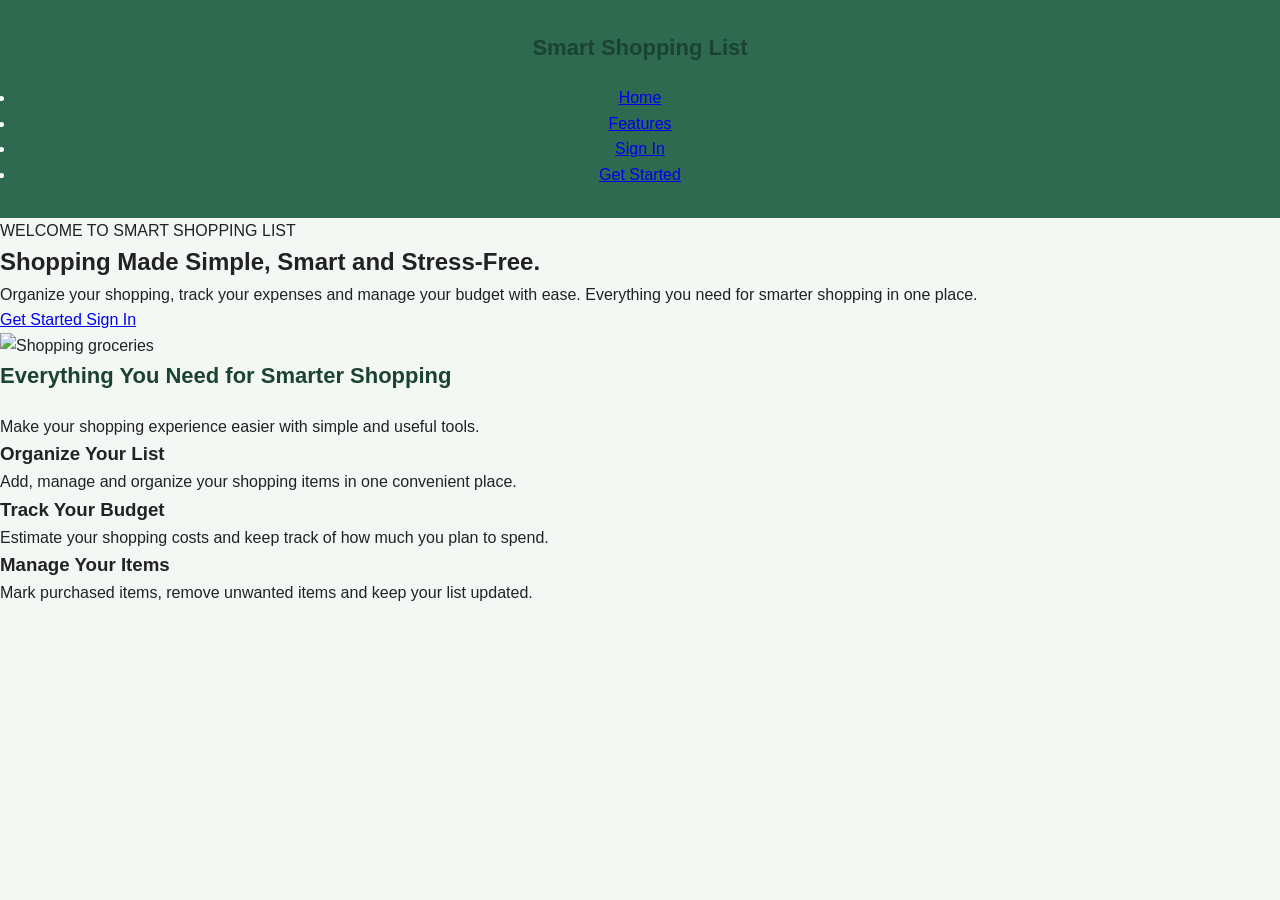
==== index.html @ 88d8ed92 "Add a features section highlighting the main Smart Shopping List functionalities, including organizi" ====
<!DOCTYPE html>
<html lang="en">

<head>
    <meta charset="UTF-8">
    <meta name="viewport" content="width=device-width, initial-scale=1.0">

    <title>Smart Shopping List | Shop Smarter</title>

    <link rel="stylesheet" href="style.css">
</head>

<body>

    <!-- Navigation Bar -->
    <header>
        <nav class="navbar">
            <h2 class="logo">Smart Shopping List</h2>

            <ul class="nav-links">
                <li><a href="index.html">Home</a></li>
                <li><a href="#features">Features</a></li>
                <li><a href="login.html">Sign In</a></li>
                <li><a href="signup.html" class="nav-button">Get Started</a></li>
            </ul>
        </nav>
    </header>

      <main>

        <!-- Hero Section -->
        <section class="hero">

            <div class="hero-content">
                <p class="welcome-text">WELCOME TO SMART SHOPPING LIST</p>

                <h1>Shopping Made Simple, Smart and Stress-Free.</h1>

                <p class="hero-description">
                    Organize your shopping, track your expenses and manage
                    your budget with ease. Everything you need for smarter
                    shopping in one place.
                </p>

                <div class="hero-buttons">
                    <a href="signup.html" class="primary-button">
                        Get Started
                    </a>

                    <a href="login.html" class="secondary-button">
                        Sign In
                    </a>
                </div>
            </div>

            <div class="hero-image">
                <img src="images/shopping.jpg" alt="Shopping groceries">
            </div>

        </section>

        <!-- Features Section -->
        <section class="features" id="features">

            <div class="section-heading">
                <h2>Everything You Need for Smarter Shopping</h2>

                <p>
                    Make your shopping experience easier with simple
                    and useful tools.
                </p>
            </div>

            <div class="feature-container">

                <div class="feature-card">
                    <h3>Organize Your List</h3>
                    <p>
                        Add, manage and organize your shopping items
                        in one convenient place.
                    </p>
                </div>

                <div class="feature-card">
                    <h3>Track Your Budget</h3>
                    <p>
                        Estimate your shopping costs and keep track
                        of how much you plan to spend.
                    </p>
                </div>

                <div class="feature-card">
                    <h3>Manage Your Items</h3>
                    <p>
                        Mark purchased items, remove unwanted items
                        and keep your list updated.
                    </p>
                </div>

            </div>

        </section>
---- style.css ----
/* General Reset */
* {
    margin: 0;
    padding: 0;
    box-sizing: border-box;
}

/* Color Variables */
:root {
    --primary-green: #2d6a4f;
    --dark-green: #1b4332;
    --light-green: #d8f3dc;
    --background: #f4f8f5;
    --white: #ffffff;
    --text-color: #222222;
    --border-color: #d1d5db;
}

/* Body Styling */
body {
    font-family: Arial, sans-serif;
    background-color: var(--background);
    color: var(--text-color);
    line-height: 1.6;
}

/* Header */
header {
    background-color: var(--primary-green);
    color: var(--white);
    text-align: center;
    padding: 30px 15px;
}

header h1 {
    margin-bottom: 5px;
    font-size: 30px;
}

header p {
    font-size: 15px;
}

/* Main Container */
.container {
    max-width: 1100px;
    margin: 30px auto;
    padding: 0 20px;
}

/* Shopping Summary */
.summary {
    display: grid;
    grid-template-columns: repeat(4, 1fr);
    gap: 20px;
    margin-bottom: 30px;
}

.summary-card {
    background-color: var(--white);
    padding: 20px;
    text-align: center;
    border-radius: 8px;
    border: 1px solid var(--border-color);
    box-shadow: 0 2px 5px rgba(0, 0, 0, 0.05);
}

.summary-card h3 {
    color: var(--dark-green);
    font-size: 15px;
    margin-bottom: 8px;
}

.summary-card p {
    color: var(--primary-green);
    font-size: 24px;
    font-weight: bold;
}

/* Add Item Section */
.add-item,
.shopping-list {
    background-color: var(--white);
    padding: 25px;
    border-radius: 8px;
    margin-bottom: 30px;
    border: 1px solid var(--border-color);
}

h2 {
    color: var(--dark-green);
    margin-bottom: 20px;
    font-size: 22px;
}

/* Form Styling */
#shopping-form {
    display: grid;
    grid-template-columns: repeat(2, 1fr);
    gap: 18px;
}

.form-group {
    display: flex;
    flex-direction: column;
}

.form-group label {
    font-weight: bold;
    margin-bottom: 6px;
}

input,
select {
    width: 100%;
    padding: 12px;
    border: 1px solid var(--border-color);
    border-radius: 5px;
    font-size: 15px;
    outline: none;
}

input:focus,
select:focus {
    border-color: var(--primary-green);
}

/* Buttons */
button {
    background-color: var(--primary-green);
    color: var(--white);
    padding: 12px 18px;
    border: none;
    border-radius: 5px;
    cursor: pointer;
    font-size: 15px;
    transition: background-color 0.3s ease;
}

button:hover {
    background-color: var(--dark-green);
}

#add-button {
    grid-column: span 2;
}

/* Shopping List Controls */
.list-controls {
    display: grid;
    grid-template-columns: 2fr 1fr 1fr;
    gap: 12px;
    margin-bottom: 20px;
}

/* Shopping Items Container */
#shopping-items {
    display: flex;
    flex-direction: column;
    gap: 12px;
}

/* Empty Message */
#empty-message {
    text-align: center;
    color: #777777;
    padding: 25px;
}

/* Clear Button */
#clear-button {
    margin-top: 20px;
    background-color: #c0392b;
}

#clear-button:hover {
    background-color: #962d22;
}

/* Footer */
footer {
    background-color: var(--dark-green);
    color: var(--white);
    text-align: center;
    padding: 18px;
    margin-top: 40px;
}

/* Responsive Design */
@media (max-width: 768px) {

    .summary {
        grid-template-columns: repeat(2, 1fr);
    }

    .list-controls {
        grid-template-columns: 1fr;
    }

}

@media (max-width: 500px) {

    header h1 {
        font-size: 24px;
    }

    .summary {
        grid-template-columns: 1fr;
    }

    #shopping-form {
        grid-template-columns: 1fr;
    }

    #add-button {
        grid-column: span 1;
    }

    .add-item,
    .shopping-list {
        padding: 18px;
    }

}
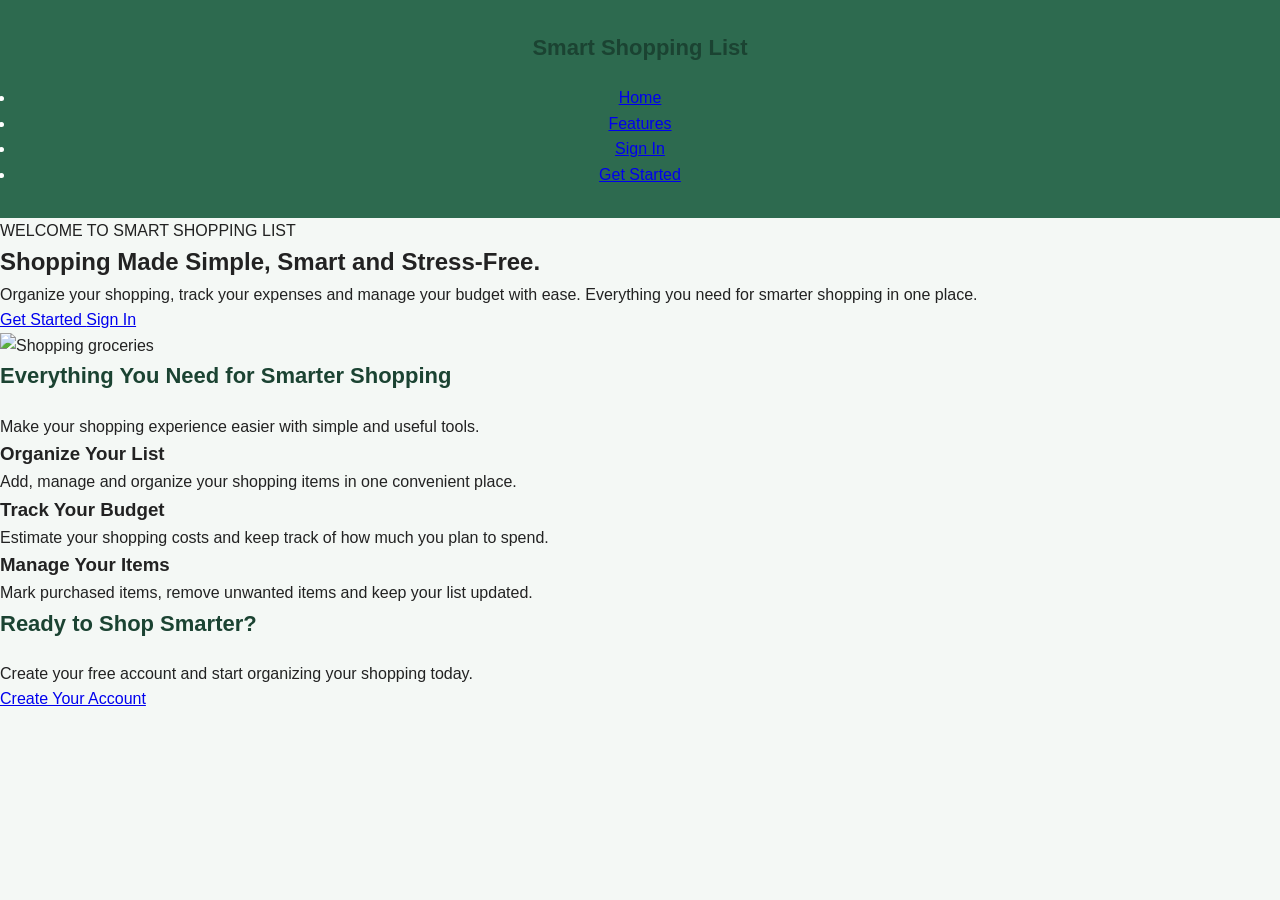
==== commit c657c945: "Add a call-to-action section telling visitors to create an account and start using the Smart Shoppin" ====
--- a/index.html
+++ b/index.html
@@ -101,4 +101,21 @@
 
         </section>
 
-        +
+        <!-- Call To Action -->
+        <section class="cta">
+
+            <h2>Ready to Shop Smarter?</h2>
+
+            <p>
+                Create your free account and start organizing
+                your shopping today.
+            </p>
+
+            <a href="signup.html" class="cta-button">
+                Create Your Account
+            </a>
+
+        </section>
+
+    </main>
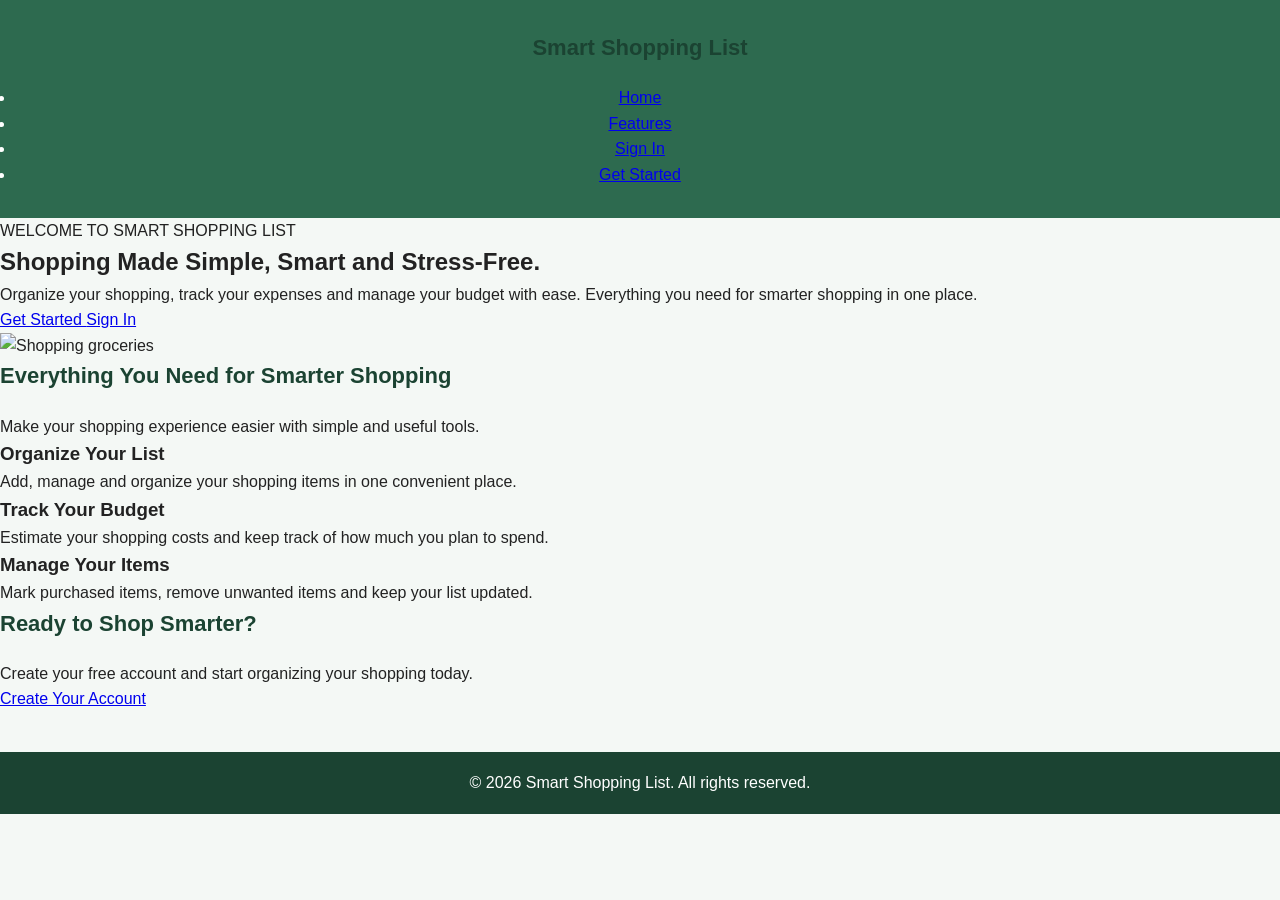
==== commit 13cb247e: "Add a footer to the landing page." ====
--- a/index.html
+++ b/index.html
@@ -118,4 +118,12 @@
 
         </section>
 
-    </main>+    </main>
+
+      <!-- Footer -->
+    <footer>
+        <p>&copy; 2026 Smart Shopping List. All rights reserved.</p>
+    </footer>
+
+</body>
+</html>
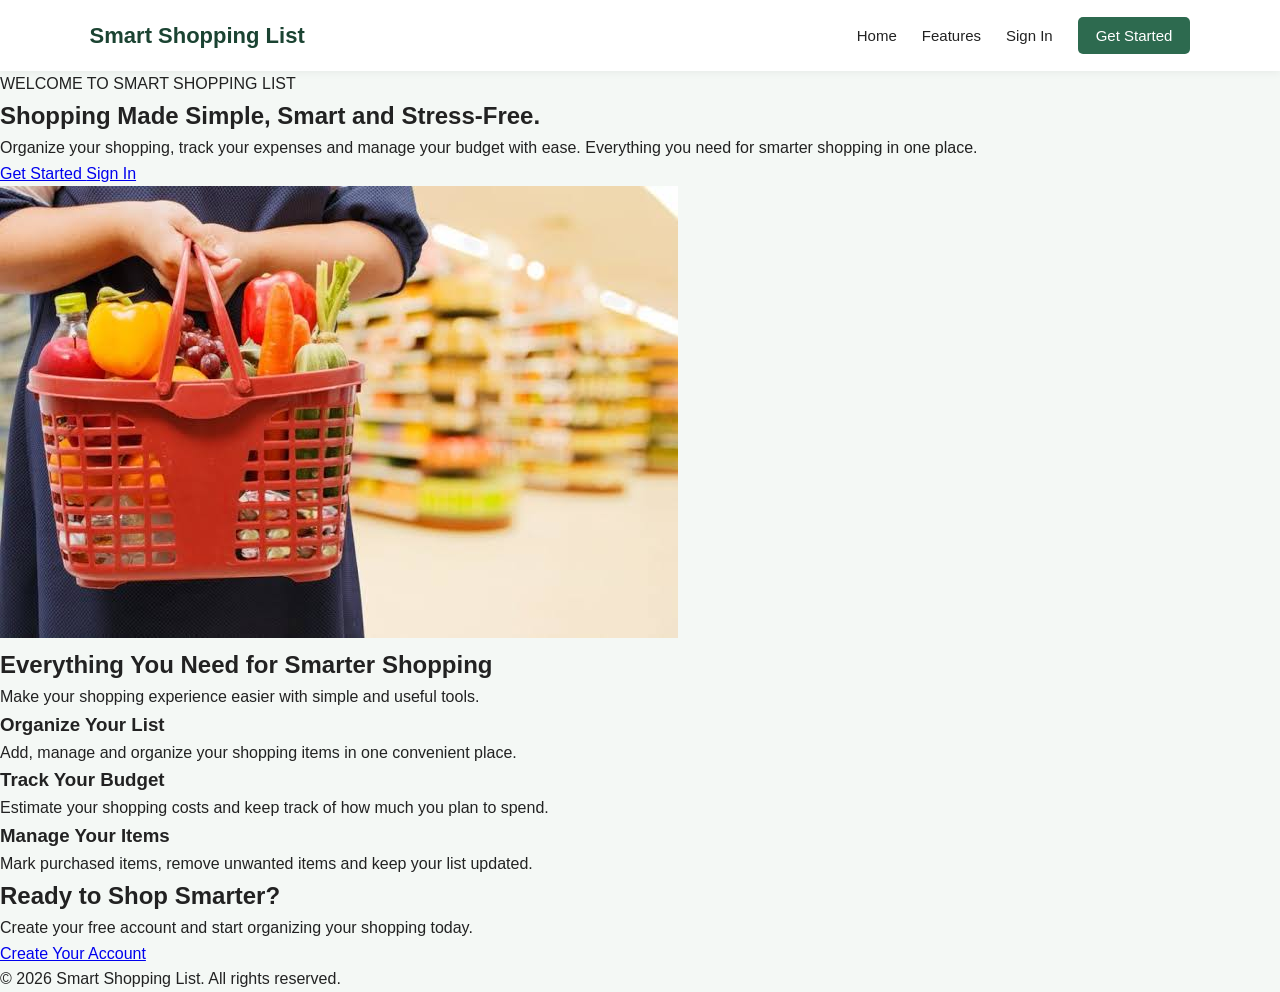
==== commit 1768599f: "Add an image on the landing page." ====
--- a/index.html
+++ b/index.html
@@ -4,9 +4,7 @@
 <head>
     <meta charset="UTF-8">
     <meta name="viewport" content="width=device-width, initial-scale=1.0">
-
     <title>Smart Shopping List | Shop Smarter</title>
-
     <link rel="stylesheet" href="style.css">
 </head>
 
@@ -26,7 +24,7 @@
         </nav>
     </header>
 
-      <main>
+    <main>
 
         <!-- Hero Section -->
         <section class="hero">
@@ -54,7 +52,7 @@
             </div>
 
             <div class="hero-image">
-                <img src="images/shopping.jpg" alt="Shopping groceries">
+           <img src="images/Shopping.jpg" alt="shopping">
             </div>
 
         </section>
@@ -120,10 +118,11 @@
 
     </main>
 
-      <!-- Footer -->
+    <!-- Footer -->
     <footer>
         <p>&copy; 2026 Smart Shopping List. All rights reserved.</p>
     </footer>
 
 </body>
+
 </html>
--- a/style.css
+++ b/style.css
@@ -1,5 +1,4 @@
 
-/* General Reset */
 * {
     margin: 0;
     padding: 0;
@@ -17,7 +16,7 @@
     --border-color: #d1d5db;
 }
 
-/* Body Styling */
+/* Body */
 body {
     font-family: Arial, sans-serif;
     background-color: var(--background);
@@ -25,202 +24,44 @@
     line-height: 1.6;
 }
 
-/* Header */
+/* Navigation */
 header {
-    background-color: var(--primary-green);
-    color: var(--white);
-    text-align: center;
-    padding: 30px 15px;
+    background-color: var(--white);
+    padding: 18px 7%;
+    box-shadow: 0 2px 8px rgba(0, 0, 0, 0.05);
 }
 
-header h1 {
-    margin-bottom: 5px;
-    font-size: 30px;
+.navbar {
+    display: flex;
+    justify-content: space-between;
+    align-items: center;
 }
 
-header p {
+.logo {
+    color: var(--dark-green);
+    font-size: 22px;
+}
+
+.nav-links {
+    display: flex;
+    align-items: center;
+    gap: 25px;
+    list-style: none;
+}
+
+.nav-links a {
+    text-decoration: none;
+    color: var(--text-color);
     font-size: 15px;
 }
 
-/* Main Container */
-.container {
-    max-width: 1100px;
-    margin: 30px auto;
-    padding: 0 20px;
+.nav-links a:hover {
+    color: var(--primary-green);
 }
 
-/* Shopping Summary */
-.summary {
-    display: grid;
-    grid-template-columns: repeat(4, 1fr);
-    gap: 20px;
-    margin-bottom: 30px;
-}
-
-.summary-card {
-    background-color: var(--white);
-    padding: 20px;
-    text-align: center;
-    border-radius: 8px;
-    border: 1px solid var(--border-color);
-    box-shadow: 0 2px 5px rgba(0, 0, 0, 0.05);
-}
-
-.summary-card h3 {
-    color: var(--dark-green);
-    font-size: 15px;
-    margin-bottom: 8px;
-}
-
-.summary-card p {
-    color: var(--primary-green);
-    font-size: 24px;
-    font-weight: bold;
-}
-
-/* Add Item Section */
-.add-item,
-.shopping-list {
-    background-color: var(--white);
-    padding: 25px;
-    border-radius: 8px;
-    margin-bottom: 30px;
-    border: 1px solid var(--border-color);
-}
-
-h2 {
-    color: var(--dark-green);
-    margin-bottom: 20px;
-    font-size: 22px;
-}
-
-/* Form Styling */
-#shopping-form {
-    display: grid;
-    grid-template-columns: repeat(2, 1fr);
-    gap: 18px;
-}
-
-.form-group {
-    display: flex;
-    flex-direction: column;
-}
-
-.form-group label {
-    font-weight: bold;
-    margin-bottom: 6px;
-}
-
-input,
-select {
-    width: 100%;
-    padding: 12px;
-    border: 1px solid var(--border-color);
-    border-radius: 5px;
-    font-size: 15px;
-    outline: none;
-}
-
-input:focus,
-select:focus {
-    border-color: var(--primary-green);
-}
-
-/* Buttons */
-button {
+.nav-links .nav-button {
     background-color: var(--primary-green);
     color: var(--white);
-    padding: 12px 18px;
-    border: none;
+    padding: 10px 18px;
     border-radius: 5px;
-    cursor: pointer;
-    font-size: 15px;
-    transition: background-color 0.3s ease;
 }
-
-button:hover {
-    background-color: var(--dark-green);
-}
-
-#add-button {
-    grid-column: span 2;
-}
-
-/* Shopping List Controls */
-.list-controls {
-    display: grid;
-    grid-template-columns: 2fr 1fr 1fr;
-    gap: 12px;
-    margin-bottom: 20px;
-}
-
-/* Shopping Items Container */
-#shopping-items {
-    display: flex;
-    flex-direction: column;
-    gap: 12px;
-}
-
-/* Empty Message */
-#empty-message {
-    text-align: center;
-    color: #777777;
-    padding: 25px;
-}
-
-/* Clear Button */
-#clear-button {
-    margin-top: 20px;
-    background-color: #c0392b;
-}
-
-#clear-button:hover {
-    background-color: #962d22;
-}
-
-/* Footer */
-footer {
-    background-color: var(--dark-green);
-    color: var(--white);
-    text-align: center;
-    padding: 18px;
-    margin-top: 40px;
-}
-
-/* Responsive Design */
-@media (max-width: 768px) {
-
-    .summary {
-        grid-template-columns: repeat(2, 1fr);
-    }
-
-    .list-controls {
-        grid-template-columns: 1fr;
-    }
-
-}
-
-@media (max-width: 500px) {
-
-    header h1 {
-        font-size: 24px;
-    }
-
-    .summary {
-        grid-template-columns: 1fr;
-    }
-
-    #shopping-form {
-        grid-template-columns: 1fr;
-    }
-
-    #add-button {
-        grid-column: span 1;
-    }
-
-    .add-item,
-    .shopping-list {
-        padding: 18px;
-    }
-
-}
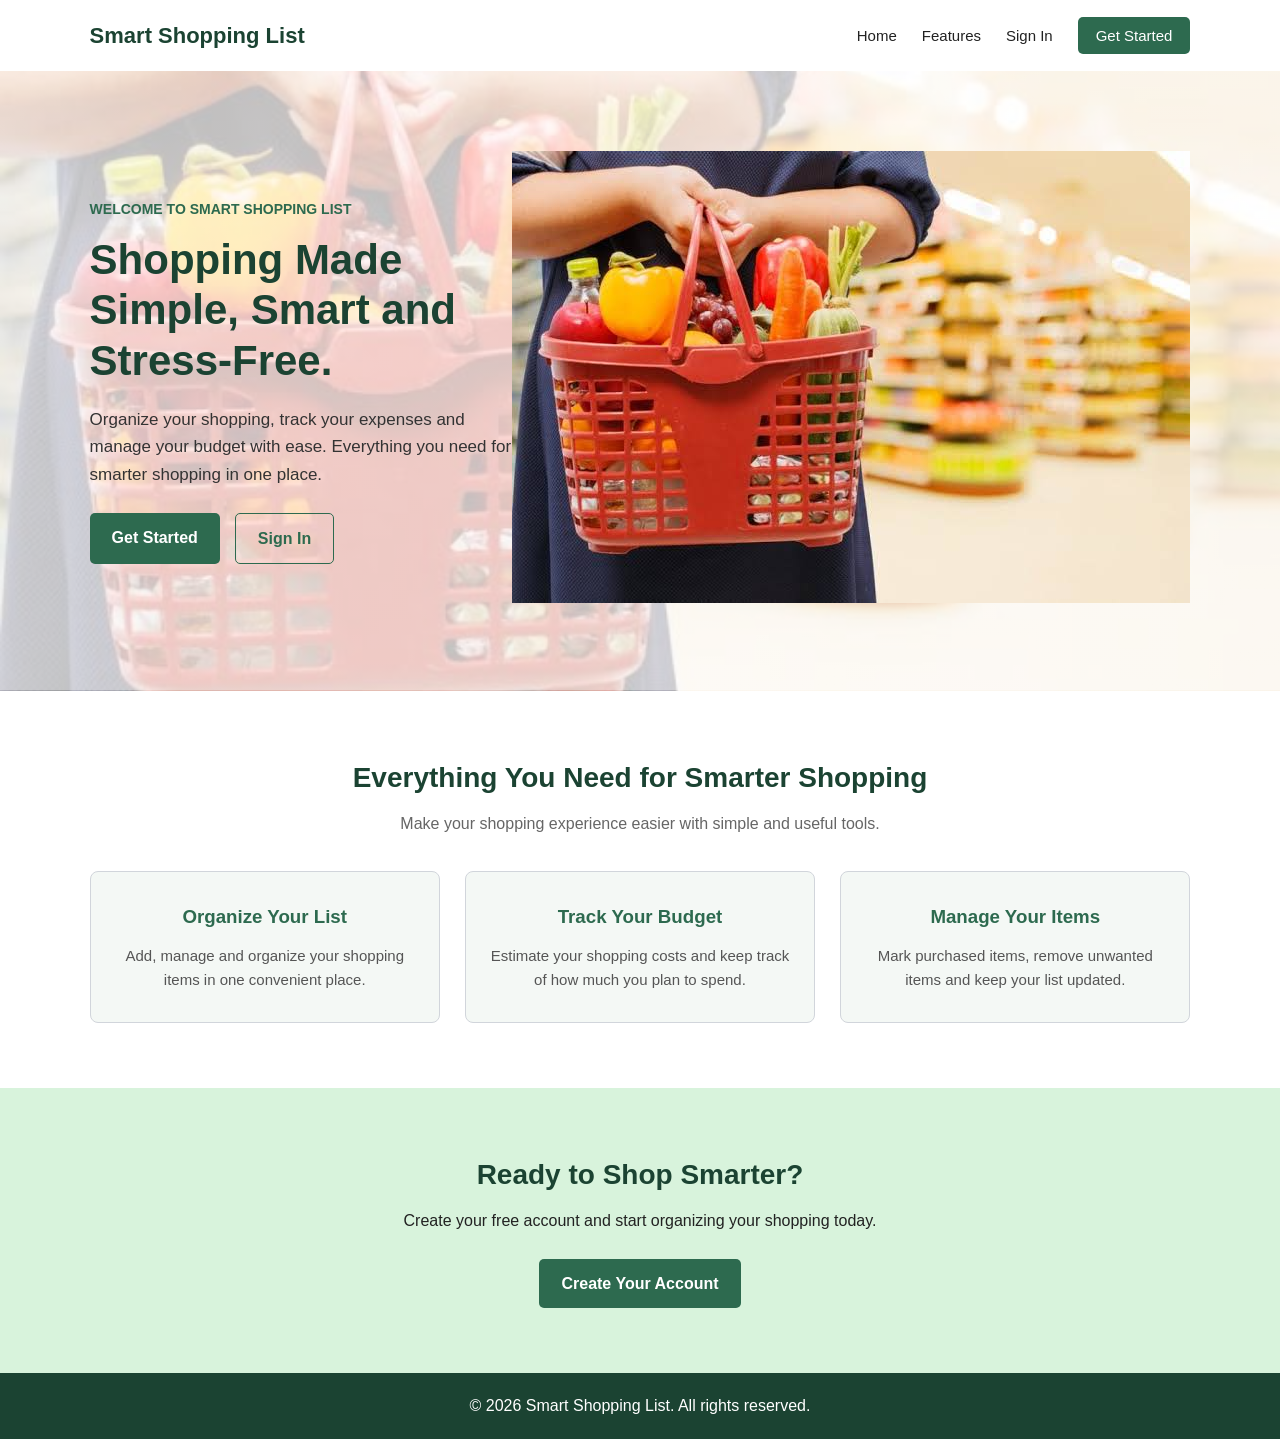
==== commit 3a19f7ae: "Add a html structure for the user Registration form." ====
--- a/index.html
+++ b/index.html
@@ -5,7 +5,8 @@
     <meta charset="UTF-8">
     <meta name="viewport" content="width=device-width, initial-scale=1.0">
     <title>Smart Shopping List | Shop Smarter</title>
-    <link rel="stylesheet" href="style.css">
+    <!-- <link rel="stylesheet" href="style.css"> -->
+    <link rel="stylesheet" href="styles.css">
 </head>
 
 <body>
--- a/style.css
+++ b/style.css
@@ -65,3 +65,214 @@
     padding: 10px 18px;
     border-radius: 5px;
 }
+
+/* Hero Section */
+.hero {
+    display: flex;
+    align-items: center;
+    justify-content: space-between;
+    gap: 40px;
+    max-width: 1200px;
+    margin: auto;
+    padding: 80px 30px;
+}
+
+.hero-content {
+    flex: 1;
+}
+
+.welcome-text {
+    color: var(--primary-green);
+    font-weight: bold;
+    font-size: 14px;
+    margin-bottom: 15px;
+}
+
+.hero-content h1 {
+    color: var(--dark-green);
+    font-size: 42px;
+    line-height: 1.2;
+    margin-bottom: 20px;
+}
+
+.hero-description {
+    font-size: 17px;
+    color: #555555;
+    margin-bottom: 25px;
+}
+
+.hero-buttons {
+    display: flex;
+    gap: 15px;
+}
+
+.primary-button,
+.secondary-button,
+.cta-button {
+    display: inline-block;
+    padding: 12px 22px;
+    border-radius: 5px;
+    text-decoration: none;
+    font-weight: bold;
+}
+
+.primary-button {
+    background-color: var(--primary-green);
+    color: var(--white);
+}
+
+.secondary-button {
+    border: 1px solid var(--primary-green);
+    color: var(--primary-green);
+}
+
+.primary-button:hover {
+    background-color: var(--dark-green);
+}
+
+.secondary-button:hover {
+    background-color: var(--light-green);
+}
+
+.hero-image {
+    flex: 1;
+}
+
+.hero-image img {
+    width: 100%;
+    height: 350px;
+    object-fit: cover;
+    border-radius: 12px;
+}
+
+/* Features Section */
+.features {
+    background-color: var(--white);
+    padding: 65px 7%;
+    text-align: center;
+}
+
+.section-heading h2 {
+    color: var(--dark-green);
+    font-size: 28px;
+    margin-bottom: 10px;
+}
+
+.section-heading p {
+    color: #666666;
+}
+
+.feature-container {
+    display: grid;
+    grid-template-columns: repeat(3, 1fr);
+    gap: 25px;
+    margin-top: 35px;
+}
+
+.feature-card {
+    padding: 30px 20px;
+    background-color: var(--background);
+    border: 1px solid var(--border-color);
+    border-radius: 8px;
+}
+
+.feature-card h3 {
+    color: var(--primary-green);
+    margin-bottom: 12px;
+}
+
+.feature-card p {
+    color: #555555;
+    font-size: 15px;
+}
+
+/* Call To Action */
+.cta {
+    background-color: var(--light-green);
+    text-align: center;
+    padding: 65px 20px;
+}
+
+.cta h2 {
+    color: var(--dark-green);
+    font-size: 28px;
+    margin-bottom: 10px;
+}
+
+.cta p {
+    margin-bottom: 25px;
+}
+
+.cta-button {
+    background-color: var(--primary-green);
+    color: var(--white);
+}
+
+.cta-button:hover {
+    background-color: var(--dark-green);
+}
+
+/* Footer */
+footer {
+    background-color: var(--dark-green);
+    color: var(--white);
+    text-align: center;
+    padding: 20px;
+}
+
+/* Mobile Responsive Design */
+@media (max-width: 768px) {
+
+    .navbar {
+        flex-direction: column;
+        gap: 15px;
+    }
+
+    .nav-links {
+        flex-wrap: wrap;
+        justify-content: center;
+        gap: 15px;
+    }
+
+    .hero {
+        flex-direction: column;
+        text-align: center;
+        padding: 50px 20px;
+    }
+
+    .hero-content h1 {
+        font-size: 32px;
+    }
+
+    .hero-buttons {
+        justify-content: center;
+    }
+
+    .hero-image img {
+        height: 280px;
+    }
+
+    .feature-container {
+        grid-template-columns: 1fr;
+    }
+}
+
+@media (max-width: 450px) {
+
+    .logo {
+        font-size: 19px;
+    }
+
+    .nav-links {
+        gap: 12px;
+    }
+
+    .hero-content h1 {
+        font-size: 27px;
+    }
+
+    .hero-buttons {
+        flex-direction: column;
+    }
+
+}
--- a/styles.css
+++ b/styles.css
@@ -0,0 +1,271 @@
+
+/* General Reset */
+* {
+    margin: 0;
+    padding: 0;
+    box-sizing: border-box;
+}
+
+/* Color Variables */
+:root {
+    --primary-green: #2d6a4f;
+    --dark-green: #1b4332;
+    --light-green: #d8f3dc;
+    --background: #f4f8f5;
+    --white: #ffffff;
+    --text-color: #222222;
+    --border-color: #d1d5db;
+}
+
+/* Body */
+body {
+    font-family: Arial, sans-serif;
+    background-color: var(--background);
+    color: var(--text-color);
+    line-height: 1.6;
+}
+
+/* Navigation */
+header {
+    background-color: var(--white);
+    padding: 18px 7%;
+    box-shadow: 0 2px 8px rgba(0, 0, 0, 0.05);
+}
+
+.navbar {
+    display: flex;
+    justify-content: space-between;
+    align-items: center;
+}
+
+.logo {
+    color: var(--dark-green);
+    font-size: 22px;
+}
+
+.nav-links {
+    display: flex;
+    align-items: center;
+    gap: 25px;
+    list-style: none;
+}
+
+.nav-links a {
+    text-decoration: none;
+    color: var(--text-color);
+    font-size: 15px;
+}
+
+.nav-links a:hover {
+    color: var(--primary-green);
+}
+
+.nav-links .nav-button {
+    background-color: var(--primary-green);
+    color: var(--white);
+    padding: 10px 18px;
+    border-radius: 5px;
+}
+
+/* Hero Section */
+.hero {
+    background-image: linear-gradient(
+        rgba(255, 255, 255, 0.75),
+        rgba(255, 255, 255, 0.75)
+    ), url("images/Shopping.jpg");
+
+    background-size: cover;
+    background-position: center;
+    background-repeat: no-repeat;
+
+    display: flex;
+    align-items: center;
+    justify-content: space-between;
+    min-height: 500px;
+    padding: 80px 7%;
+}
+
+.hero-content {
+    max-width: 600px;
+}
+
+.welcome-text {
+    color: var(--primary-green);
+    font-weight: bold;
+    font-size: 14px;
+    margin-bottom: 15px;
+}
+
+.hero-content h1 {
+    color: var(--dark-green);
+    font-size: 42px;
+    line-height: 1.2;
+    margin-bottom: 20px;
+}
+
+.hero-description {
+    font-size: 17px;
+    color: #333333;
+    margin-bottom: 25px;
+}
+
+.hero-buttons {
+    display: flex;
+    gap: 15px;
+}
+
+.primary-button,
+.secondary-button,
+.cta-button {
+    display: inline-block;
+    padding: 12px 22px;
+    border-radius: 5px;
+    text-decoration: none;
+    font-weight: bold;
+}
+
+.primary-button {
+    background-color: var(--primary-green);
+    color: var(--white);
+}
+
+.secondary-button {
+    border: 1px solid var(--primary-green);
+    color: var(--primary-green);
+}
+
+.primary-button:hover {
+    background-color: var(--dark-green);
+}
+
+.secondary-button:hover {
+    background-color: var(--light-green);
+}
+
+/* Features Section */
+.features {
+    background-color: var(--white);
+    padding: 65px 7%;
+    text-align: center;
+}
+
+.section-heading h2 {
+    color: var(--dark-green);
+    font-size: 28px;
+    margin-bottom: 10px;
+}
+
+.section-heading p {
+    color: #666666;
+}
+
+.feature-container {
+    display: grid;
+    grid-template-columns: repeat(3, 1fr);
+    gap: 25px;
+    margin-top: 35px;
+}
+
+.feature-card {
+    padding: 30px 20px;
+    background-color: var(--background);
+    border: 1px solid var(--border-color);
+    border-radius: 8px;
+}
+
+.feature-card h3 {
+    color: var(--primary-green);
+    margin-bottom: 12px;
+}
+
+.feature-card p {
+    color: #555555;
+    font-size: 15px;
+}
+
+/* Call To Action */
+.cta {
+    background-color: var(--light-green);
+    text-align: center;
+    padding: 65px 20px;
+}
+
+.cta h2 {
+    color: var(--dark-green);
+    font-size: 28px;
+    margin-bottom: 10px;
+}
+
+.cta p {
+    margin-bottom: 25px;
+}
+
+.cta-button {
+    background-color: var(--primary-green);
+    color: var(--white);
+}
+
+.cta-button:hover {
+    background-color: var(--dark-green);
+}
+
+/* Footer */
+footer {
+    background-color: var(--dark-green);
+    color: var(--white);
+    text-align: center;
+    padding: 20px;
+}
+
+/* Mobile Responsive Design */
+@media (max-width: 768px) {
+
+    .navbar {
+        flex-direction: column;
+        gap: 15px;
+    }
+
+    .nav-links {
+        flex-wrap: wrap;
+        justify-content: center;
+        gap: 15px;
+    }
+
+    .hero {
+        flex-direction: column;
+        text-align: center;
+        padding: 50px 20px;
+    }
+
+    .hero-content h1 {
+        font-size: 32px;
+    }
+
+    .hero-buttons {
+        justify-content: center;
+    }
+
+    .feature-container {
+        grid-template-columns: 1fr;
+    }
+}
+
+@media (max-width: 450px) {
+
+    .logo {
+        font-size: 19px;
+    }
+
+    .nav-links {
+        gap: 12px;
+    }
+
+    .hero-content h1 {
+        font-size: 27px;
+    }
+
+    .hero-buttons {
+        flex-direction: column;
+    }
+
+}
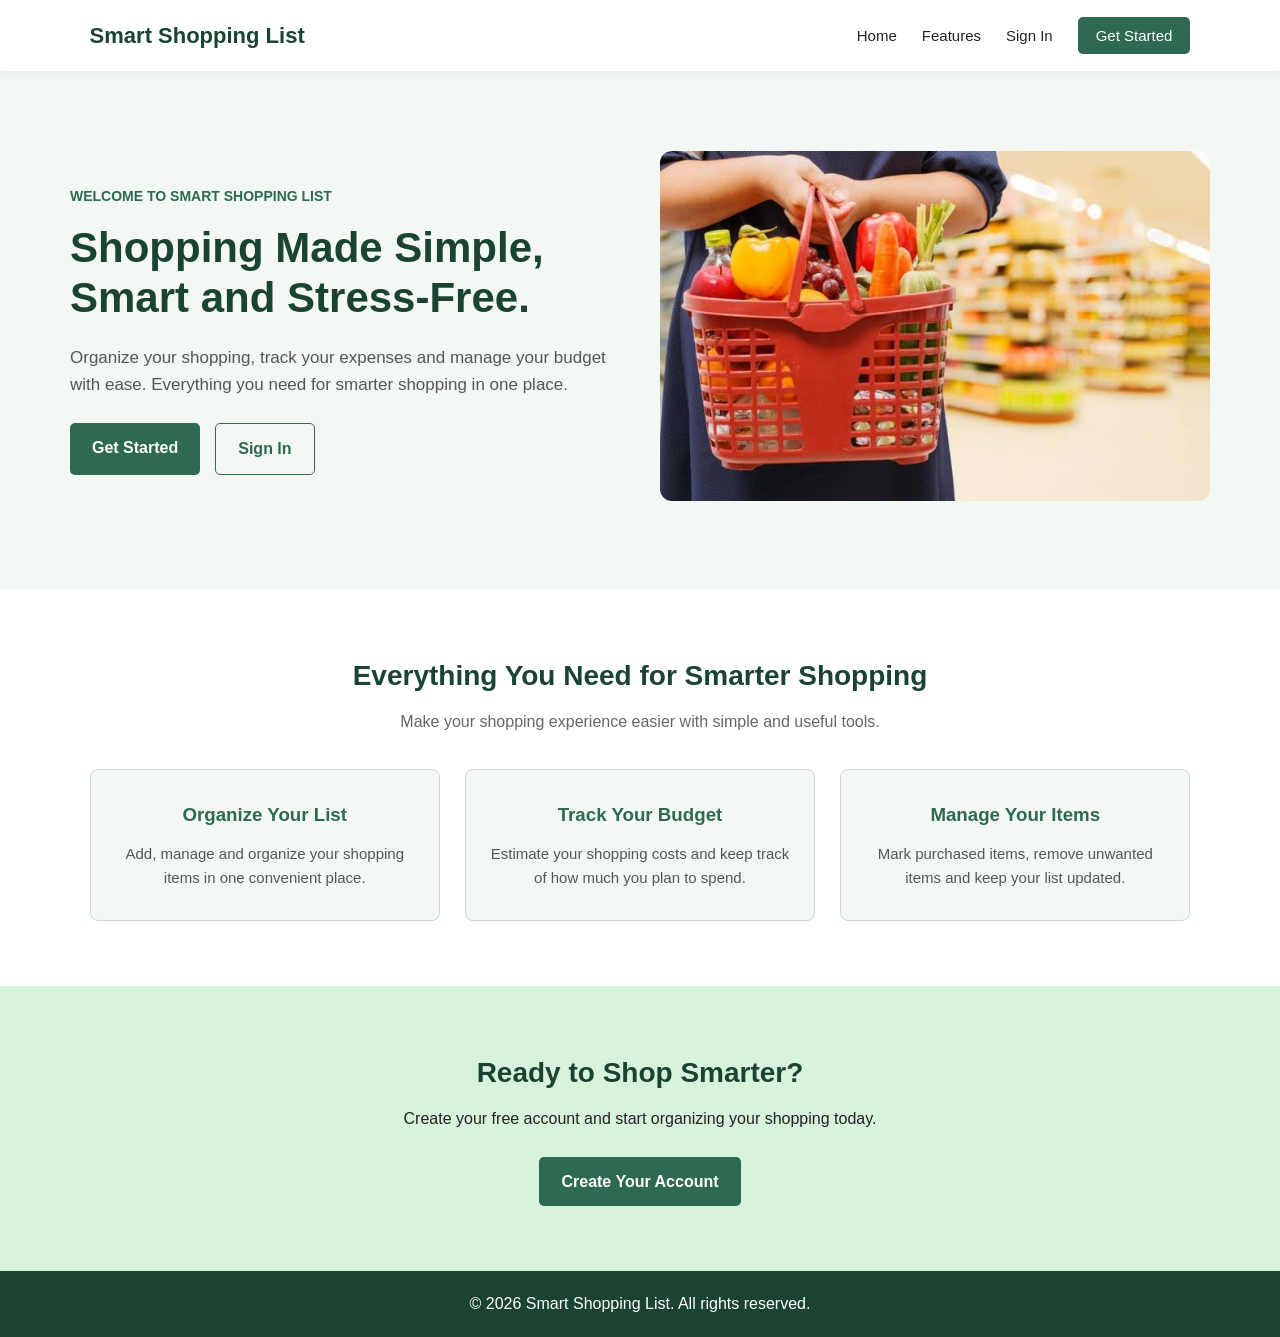
==== commit 354cf6a0: "Add a login.html structure for the login form and delete styles.css." ====
--- a/index.html
+++ b/index.html
@@ -5,8 +5,7 @@
     <meta charset="UTF-8">
     <meta name="viewport" content="width=device-width, initial-scale=1.0">
     <title>Smart Shopping List | Shop Smarter</title>
-    <!-- <link rel="stylesheet" href="style.css"> -->
-    <link rel="stylesheet" href="styles.css">
+    <link rel="stylesheet" href="style.css">
 </head>
 
 <body>
@@ -126,4 +125,4 @@
 
 </body>
 
-</html>+</html>
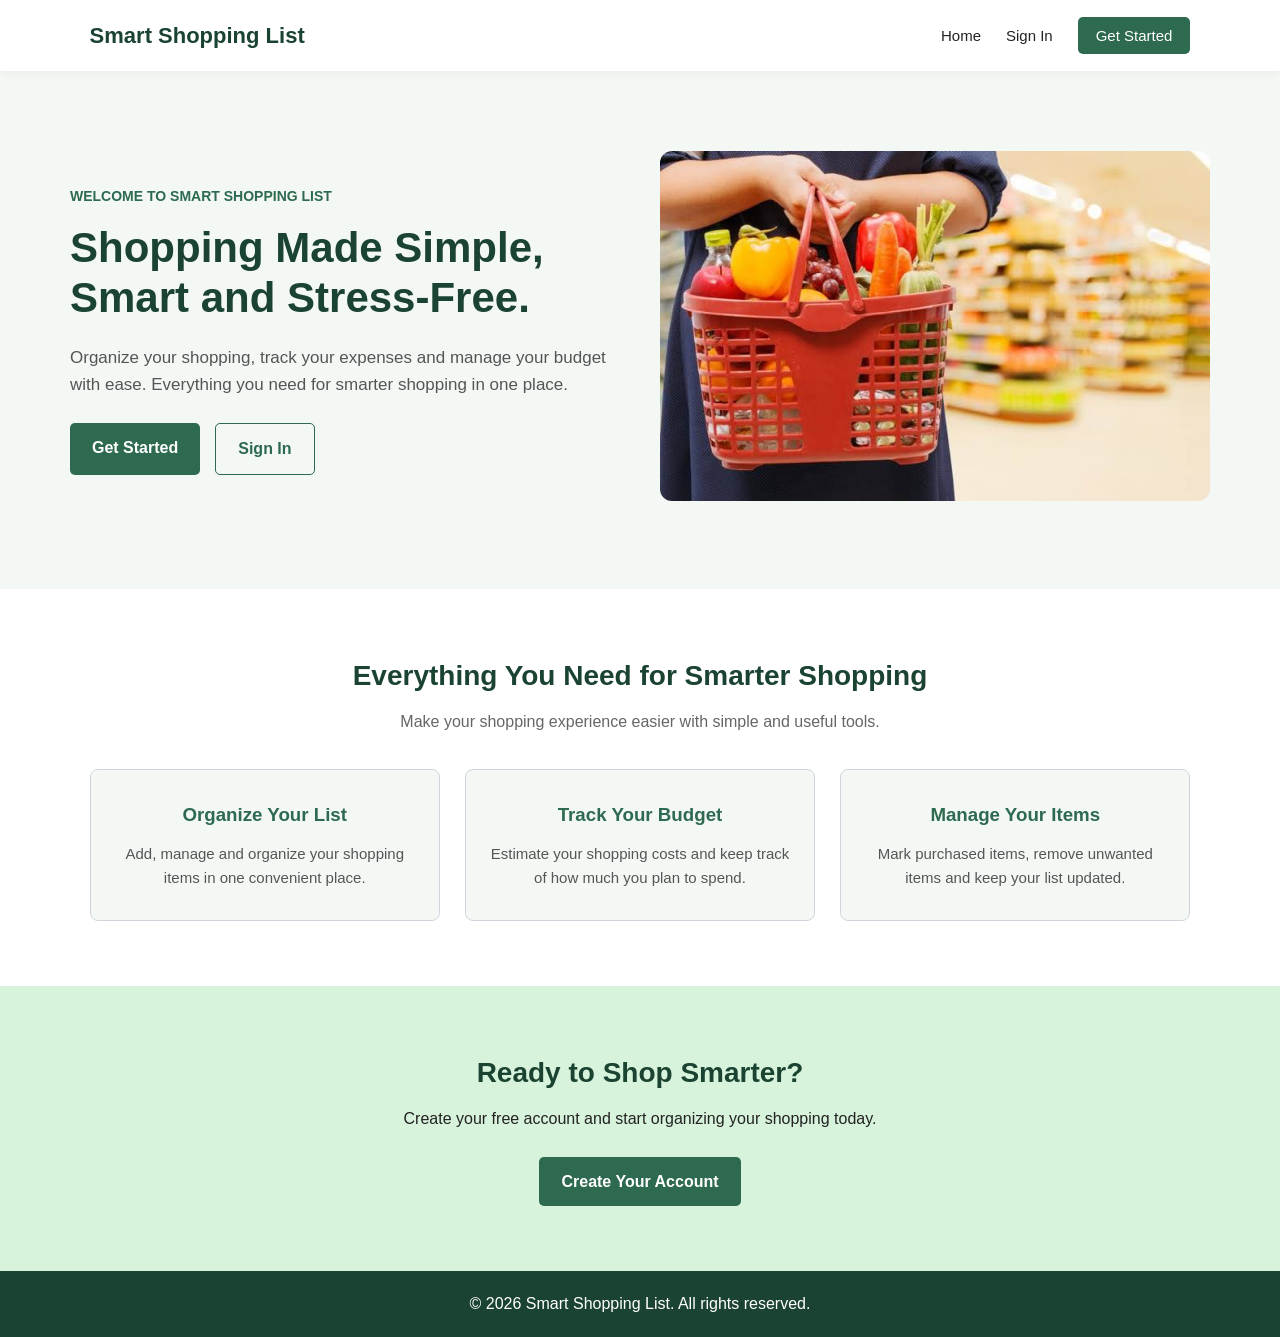
==== commit 30fa8a4e: "remove features link from the navbar links" ====
--- a/index.html
+++ b/index.html
@@ -17,7 +17,6 @@
 
             <ul class="nav-links">
                 <li><a href="index.html">Home</a></li>
-                <li><a href="#features">Features</a></li>
                 <li><a href="login.html">Sign In</a></li>
                 <li><a href="signup.html" class="nav-button">Get Started</a></li>
             </ul>
